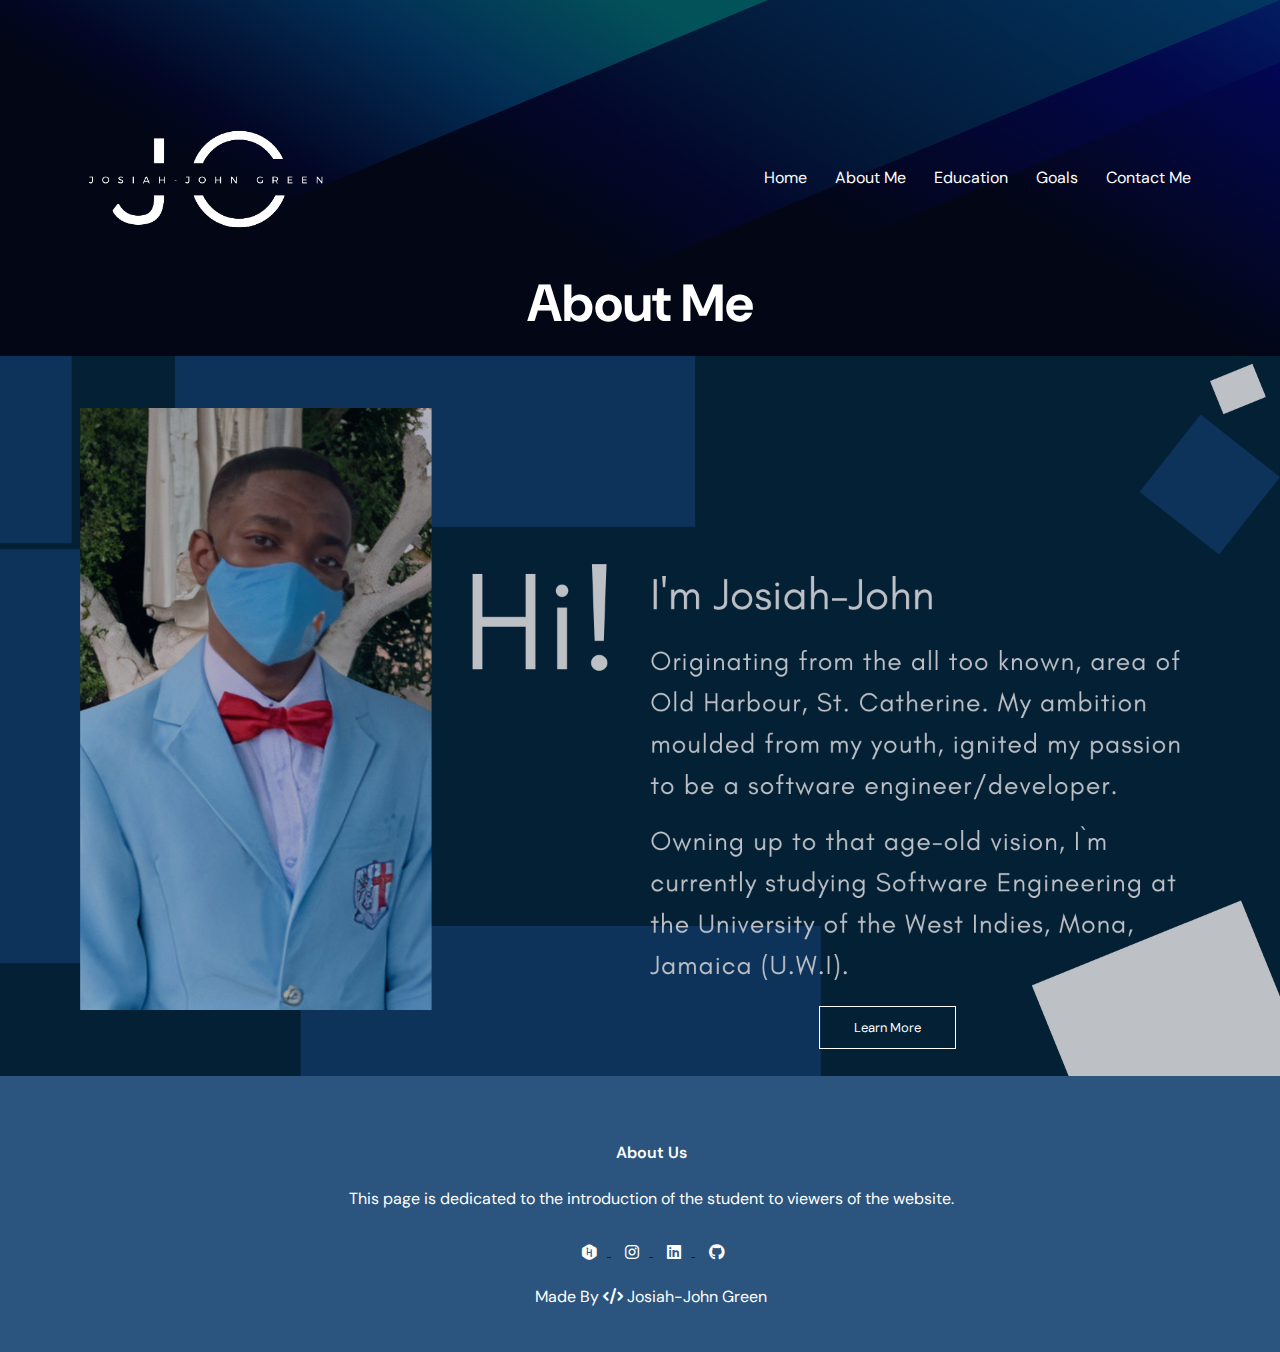
==== about.html @ decb932b "Add files via upload" ====
<!DOCTYPE html>
<html lang="en">

<!--- Header --->

<head>
    <meta charset="UTF-8">
    <meta name = "viewpoint" content = "with-device-width, initial-scale=1.0">
    <title>Josiah-John Green | About Me</title>
    <link rel="stylesheet" href="style.css">
    <link rel="preconnect" href="https://fonts.googleapis.com">
    <link rel="preconnect" href="https://fonts.gstatic.com" crossorigin>
    <link rel="stylesheet" href="https://cdnjs.cloudflare.com/ajax/libs/font-awesome/6.2.1/css/all.min.css">
    <link href="https://fonts.googleapis.com/css2?family=DM+Sans&display=swap" rel="stylesheet">

</head>

<!--- Body --->
<body>

<!--- Section One --->
<section class="about-header">
    <nav>
        <a href="about.html"><img src="logo.png"></a>
        <div class="nav-links">
            <ul>
                <li><a href="home.html">Home</a></li>
                <li><a href="about.html">About Me</a></li>
                <li><a href="education.html">Education</a></li>
                <li><a href="goals.html">Goals</a></li>
                <li><a href="contact.html">Contact Me</a></li>
            </ul>
        </div>
    </nav>

    <div class = "about-text-box">
        <h1>About Me</h1>
    </div>

</section>

<!--- Section Two --->

<section class="about-me">
    <div class="about-row">
        <div class="about-column">
           <img src="about_me_ambition.png">
           <a href="interests.html" class="interests-btn">Learn More</a>
        </div>
    </div>

</section>

<section class="about-footer">

    <h4>About Us</h4>
    <p>This page is dedicated to the introduction of the student to viewers of the website.<p>

    <div class = "about-icons">
        <a href="https://www.hackerrank.com/josiahjohngreen" target ="_blank">
            <i class="fa-brands fa-hackerrank"></i>
        </a>
        <a href="https://www.instagram.com/josiah_jonh_" target ="_blank">
            <i class="fa-brands fa-instagram"></i>
        </a>
        <a href="https://www.linkedin.com/in/josiah-john-green/" target ="_blank">
            <i class="fa-brands fa-linkedin"></i>
        </a>
        <a href="https://github.com/josiah-john-green" target ="_blank">
            <i class="fa-brands fa-github"></i>
        </a>
    </div>

    <p>Made By <i class="fa-solid fa-code"></i> Josiah-John Green </p>

</section>

</body>
</html>
---- style.css ----
/* Header: Home */
*{

    margin: 0;
    padding: 0;
    font-family: 'DM Sans', sans-serif;

}

.header{

    min-height: 100vh;
    width: 100%;
    background-image: linear-gradient(rgba(4,9,30,0.7), rgba(4,9,30,0.7)), url(picture_header.jpg);
    background-position: center;
    background-size: cover;
    position: relative;

}

nav{

    display: flex;
    padding: 2% 6%;
    justify-content: space-between;
    align-items: center;

}

nav img{

    width: 300px;
    position: relative;
    top: 2px;
    right: 20px;


}


.nav-links{

    flex: 1;
    text-align: right;


}

.nav-links ul li{

    list-style: none;
    display: inline-block;
    padding: 8px 12px;
    position: relative;

}

.nav-links ul li a{

    color: #fff;
    text-decoration: none;
    font-size: 16px;


}

.nav-links ul li::after{

    content: '';
    width: 0%;
    height: 2px;
    background: #fff;
    display: block;
    margin: auto;
    transition: 0.5s;


}

.nav-links ul li:hover::after{

    width: 100%;

}

/* Section One (Body) */

.text-box{

    width:90%;
    color: #fff;
    position: absolute;
    top: 70%;
    left: 51%;
    transform: translate(-50%, -50%);
    text-align: left;

}

.text-box h1{

    font-size: 64px;

}

.text-box p{

    margin: 20px 0px 50px;
    font-size: 18px;
    color: #fff;

}


.icons .fa-brands{

    color: #fff;
    cursor: pointer;
    padding: 8px 12px;
    position: relative;
    left: 65px;
    top: 210px;


}

/* Sub-Header: About Page */

.about-header{

    min-height = 100vh;
    background-image: linear-gradient(rgba(4,9,30,0.7), rgba(4,9,30,0.7)), url(picture_header.jpg);
    background-position: center;
    background-size: 100% 100%;

    position: relative;
    color: #fff;
    text-align: center;

}

.about-header h1{

    font-size: 52px;
    top: 20%;

}

.about-header p{

    margin: 10px 0px 50px;
    font-size: 18px;



}

.about-me{

    width: 100%;
    background-image: linear-gradient(rgb(43,84,126), rgb(43,84,126));


}

.about-column{

    flex-basis: 48%;

}

.about-column img{

    width: 100%;


}

/* Section One (Body) */

.about-text-box{

    width:90%;
    color: #fff;
    position: absolute;
    top: 85%;
    left: 50%;
    transform: translate(-50%, -50%);
    text-align: center;

}

.about-text-box h1{

    font-size: 52px;

}

/* Section Two (Body) */

.interests-btn{

     display: in-line block;
     text-decoration: none;
     color: #fff;
     border: 1px solid #fff;
     padding: 12px 34px;
     font-size: 13px;
     background: transparent;
     position: relative;
     cursor: pointer;
     top: -65px;
     left: 64%;

}

.interests-btn:hover{

    border: 1px solid #2B547E;
    background: #2B547E;
    transition: 1s;

}

.about-footer{

    width: 90.8%;
    text-align: center;
    padding: 20px 70px;
    background: #2B547E;

}

.about-footer h4{

    margin-bottom: 25px;
    margin-top: 20px;
    font-weight: 600;
    color: white;
}

.about-footer p{

    color: white;
    font-size: 16px;
    margin-bottom: 25px;
    margin-top: 20px;

}

.about-icons .fa-brands{

    color: #fff;
    cursor: pointer;
    padding: 8px 12px;
    position: relative;
    left: 2px;
    top: 2px;


}

.fa-code{

    color: #fff;


}

/* Sub-Header: Education Page */

.education-header{

    min-height = 100vh;
    background-image: linear-gradient(rgba(4,9,30,0.7), rgba(4,9,30,0.7)), url(picture_header.jpg);
    background-position: center;
    background-size: 100% 100%;


    position: relative;
    color: #fff;
    text-align: center;


}

.education-header h1{

    font-size: 52px;
    top: 20%;

}

.education-header p{

    margin: 10px 0px 50px;
    font-size: 18px;

}

/* Section One (Body) */

.education-text-box{

    width:90%;
    color: #fff;
    position: absolute;
    top: 85%;
    left: 50%;
    transform: translate(-50%, -50%);
    text-align: center;

}

.education-text-box h1{

    font-size: 52px;

}

/* Section Two (Body) */


.education{

    width: 100%;
    background-image: linear-gradient(rgb(245,245,245), rgb(245,245,245));

}

.education-column{

    flex-basis: 48%;

}

.education-column img{

    width: 100%;
    opacity: 0.8;


}

.education-column img:hover{

    opacity: 1;


}

/* Footer */

.education-footer{

    width: 90.8%;
    text-align: center;
    padding: 20px 70px;
    background: #2B547E;
    margin-top: -5px;

}

.education-footer h4{

    margin-bottom: 25px;
    margin-top: 20px;
    font-weight: 600;
    color: white;
}

.education-footer p{

    color: white;
    font-size: 16px;
    margin-bottom: 25px;
    margin-top: 20px;

}

.education-icons .fa-brands{

    color: #fff;
    cursor: pointer;
    padding: 8px 12px;
    position: relative;
    left: 2px;
    top: 2px;


}

.fa-code{

    color: #fff;


}

/* Sub-Header: Goals Page */

.goals-header{

    min-height = 100vh;
    background-image: linear-gradient(rgba(4,9,30,0.7), rgba(4,9,30,0.7)), url(picture_header.jpg);
    background-position: center;
    background-size: 100% 100%;


    position: relative;
    color: #fff;
    text-align: center;


}

.goals-header h1{

    font-size: 52px;
    top: 20%;

}

.goals-header p{

    margin: 10px 0px 50px;
    font-size: 18px;



}

/* Section One (Body) */

.goals-text-box{

    width:90%;
    color: #fff;
    position: absolute;
    top: 85%;
    left: 50%;
    transform: translate(-50%, -50%);
    text-align: center;

}

.goals-text-box h1{

    font-size: 52px;

}

/* Section Two (Body) */

.goals{

    width: 100%;
    background-image: linear-gradient(rgb(245,245,245), rgb(245,245,245));


}

.goals-column{

    flex-basis: 48%;

}

.goals-column img{

    width: 100%;
    opacity: 0.7;


}

.goals-column img:hover{

    opacity: 1;


}

/* Footer */

.goals-footer{

    width: 90.8%;
    text-align: center;
    padding: 20px 70px;
    background: #2B547E;
    margin-top: -5px;

}

.goals-footer h4{

    margin-bottom: 25px;
    margin-top: 20px;
    font-weight: 600;
    color: white;
}

.goals-footer p{

    color: white;
    font-size: 16px;
    margin-bottom: 25px;
    margin-top: 20px;

}

.goals-icons .fa-brands{

    color: #fff;
    cursor: pointer;
    padding: 8px 12px;
    position: relative;
    left: 2px;
    top: 2px;


}

.fa-code{

    color: #fff;


}

/* Sub-Header: Interests Page */

.interests-header{

    min-height = 100vh;
    background-image: linear-gradient(rgba(4,9,30,0.7), rgba(4,9,30,0.7)), url(picture_header.jpg);
    background-position: center;
    background-size: 100% 100%;


    position: relative;
    color: #fff;
    text-align: center;


}

.interests-header h1{

    font-size: 52px;
    top: 20%;

}

.interests-header p{

    margin: 10px 0px 50px;
    font-size: 18px;

}

/* Section One (Body) */

.interests-text-box{

    width:90%;
    color: #fff;
    position: absolute;
    top: 85%;
    left: 50%;
    transform: translate(-50%, -50%);
    text-align: center;

}

.interests-text-box h1{

    font-size: 52px;

}

/* Section Two (Body) */

.interests{

    width: 100%;
    background-image: linear-gradient(rgb(245,245,245), rgb(245,245,245));

}

.interests-column{

    flex-basis: 48%;

}

.interests-column img{

    width: 100%;
    opacity: 0.7;


}

.interests-column img:hover{

    opacity: 1;

}

/* Footer */

.interests-footer{

    width: 90.8%;
    text-align: center;
    padding: 20px 70px;
    background: #2B547E;
    margin-top: -5px;

}

.interests-footer h4{

    margin-bottom: 25px;
    margin-top: 20px;
    font-weight: 600;
    color: white;
}

.interests-footer p{

    color: white;
    font-size: 16px;
    margin-bottom: 25px;
    margin-top: 20px;

}

.interests-icons .fa-brands{

    color: #fff;
    cursor: pointer;
    padding: 8px 12px;
    position: relative;
    left: 2px;
    top: 2px;


}

.fa-code{

    color: #fff;


}

/* Sub-Header: Favourites Page */

.favourites-header{

    min-height = 100vh;
    background-image: linear-gradient(rgba(4,9,30,0.7), rgba(4,9,30,0.7)), url(picture_header.jpg);
    background-position: center;
    background-size: 100% 100%;


    position: relative;
    color: #fff;
    text-align: center;


}

.favourites-header h1{

    font-size: 52px;
    top: 20%;

}

.favourites-header p{

    margin: 10px 0px 50px;
    font-size: 18px;

}

/* Section One (Body) */

.favourites-text-box{

    width:90%;
    color: #fff;
    position: absolute;
    top: 85%;
    left: 50%;
    transform: translate(-50%, -50%);
    text-align: center;

}

.favourites-text-box h1{

    font-size: 52px;

}

/* Section Two (Body) */

.favourites{

    width: 100%;
    background-image: linear-gradient(rgb(245,245,245), rgb(245,245,245));

}

.favourites-column{

    flex-basis: 48%;


}

.favourites-column img{

    width: 100%;
    opacity: 0.7;

}

.favourites-column img:hover{

    opacity: 1;


}

.tiktok-btn{

     display: in-line block;
     text-decoration: none;
     color: #fff;
     border: none;
     padding: 20px 60px;
     font-size: 0px;
     background: transparent;
     position: relative;
     cursor: pointer;
     top: -376px;
     left: 39.5%;

}

.youtube-btn{

     display: in-line block;
     text-decoration: none;
     color: #fff;
     border: none;
     padding: 20px 60px;
     font-size: 0px;
     background: transparent;
     position: relative;
     cursor: pointer;
     top: -280px;
     left: 59%;

}

.instagram-btn{

     display: in-line block;
     text-decoration: none;
     color: #fff;
     border: none;
     padding: 20px 60px;
     font-size: 0px;
     background: transparent;
     position: relative;
     cursor: pointer;
     top: -182px;
     left: 49%;

}


/* Footer */

.favourites-footer{

    width: 90.8%;
    text-align: center;
    padding: 20px 70px;
    background: #2B547E;
    margin-top: -26.3px;

}

.favourites-footer h4{

    margin-bottom: 25px;
    margin-top: 20px;
    font-weight: 600;
    color: white;
}

.favourites-footer p{

    color: white;
    font-size: 16px;
    margin-bottom: 25px;
    margin-top: 20px;

}

.favourites-icons .fa-brands{

    color: #fff;
    cursor: pointer;
    padding: 8px 12px;
    position: relative;
    left: 2px;
    top: 2px;


}

.fa-code{

    color: #fff;


}


/* Sub-Header: Contact Page */

.contact-header{

    min-height = 100vh;
    background-image: linear-gradient(rgba(4,9,30,0.7), rgba(4,9,30,0.7)), url(picture_header.jpg);
    background-position: center;
    background-size: 100% 100%;


    position: relative;
    color: #fff;
    text-align: center;


}

.contact-header h1{

    font-size: 52px;
    top: 20%;

}

.contact-header p{

    margin: 10px 0px 50px;
    font-size: 18px;



}

/* Section One (Body) */

.contact-text-box{

    width:90%;
    color: #fff;
    position: absolute;
    top: 85%;
    left: 50%;
    transform: translate(-50%, -50%);
    text-align: center;

}

.contact-text-box h1{

    font-size: 52px;

}

/* Section Two (Body) */

.location{

    width: 100%;
    margin: auto;

}

.location iframe{

    width: 100%;


}

.contact-me {

    display: flex;
    margin: auto;
    width: 80%


}

.contact-row-one{


    flex-direction: column;
    flex: 32%;


}

.contact-me-column{

    margin-bottom: 30px;

}

.contact-me-column div{

    margin-bottom: 40px;
    margin-top: 15px;

}

.contact-me-column div p{

    padding: 0;

}

.contact-me-column div h5{

   font-size: 20px;
   margin-bottom: 5px;
   color: #555;
   font-weight: 400;

}

.contact-me-column div .fa-solid{

    font-size: 28px;
    color: #2B547E;
    margin: 0px;
    margin-right: 30px;

}

.contact-row-two{


    flex-direction: column;
    flex: 20%;


}

.contact-form-column
{

    margin-bottom: 50px;


}


.contact-form-column input{

    width: 100%;
    padding: 15px;
    margin-bottom: 20px;
    margin-top: 15px;
    outline: none;
    border: 1px solid #ccc;

}

.contact-btn{

     display: in-line block;
     text-decoration: none;
     color: #fff;
     border: 1px solid #fff;
     padding: 12px 34px;
     font-size: 13px;
     background: #ccc;
     position: relative;
     cursor: pointer;
     top: 10px;
     left: 0%;

}

.contact-btn:hover{

    border: 1px solid #2B547E;
    background: #2B547E;
    transition: 1s;

}


/* Footer */

.contact-footer{

    width: 90.8%;
    text-align: center;
    padding: 20px 70px;
    background: #2B547E;

}

.contact-footer h4{

    margin-bottom: 25px;
    margin-top: 20px;
    font-weight: 600;
    color: white;
}

.contact-footer p{

    color: white;
    font-size: 16px;
    margin-bottom: 25px;
    margin-top: 20px;

}

.contact-icons .fa-brands{

    color: #fff;
    cursor: pointer;
    padding: 8px 12px;
    position: relative;
    left: 2px;
    top: 2px;


}

.fa-code{

    color: #fff;


}

/* Sub-Header: Feedback Page */

.feedback-header{

    min-height = 100vh;
    background-image: linear-gradient(rgba(4,9,30,0.7), rgba(4,9,30,0.7)), url(picture_header.jpg);
    background-position: center;
    background-size: 100% 100%;


    position: relative;
    color: #fff;
    text-align: center;


}

.feedback-header h1{

    font-size: 52px;
    top: 20%;

}

.feedback-header p{

    margin: 10px 0px 50px;
    font-size: 18px;

}

/* Section One (Body) */

.feedback-text-box{

    width:90%;
    color: #fff;
    position: absolute;
    top: 85%;
    left: 50%;
    transform: translate(-50%, -50%);
    text-align: center;

}

.feedback-text-box h1{

    font-size: 52px;

}

/* Section Two (Body) */

.feedback{

    display: flex;
    margin: auto;
    width: 80%


}

.feedback-row-one{


    flex-direction: column;
    flex: 20%;
    margin-right: 12px;


}

.feedback-me-column{

    margin-bottom: 30px;

}

.feedback-me-column
{

    margin-bottom: 50px;


}


.feedback-me-column input{

    width: 80%;
    padding: 15px;
    margin-bottom: 20px;
    margin-top: 15px;
    outline: none;
    border: 1px solid #ccc;

}

.star-rating {
	margin: 25px 0 0px;
	font-size: 0;
	white-space: nowrap;
	display: inline-block;
	width: 175px;
	height: 35px;
	overflow: hidden;
	position: relative;
	background: url('[data-uri]');
	background-size: contain;
}

.star-rating i {
	opacity: 0;
	position: absolute;
	left: 0;
	top: 0;
	height: 100%;
	width: 20%;
	z-index: 1;
	background: url('[data-uri]');
	background-size: contain;
}

.star-rating input {
	-moz-appearance: none;
	-webkit-appearance: none;
	opacity: 0;
	display: inline-block;
	width: 20%;
	height: 100%;
	margin: 0;
	padding: 0;
	z-index: 2;
	position: relative;
}

.star-rating input:hover+i, .star-rating input:checked+i {
	opacity: 1;
}

.star-rating i~i {
	width: 40%;
}

.star-rating i~i~i {
	width: 60%;
}

.star-rating i~i~i~i {
	width: 80%;
}

.star-rating i~i~i~i~i {
	width: 100%;
}

.choice {
	position: fixed;
	top: 0;
	left: 0;
	right: 0;
	text-align: center;
	padding: 20px;
	display: block;
}

.container {
  display: block;
  position: relative;
  padding-left: 35px;
  margin-bottom: 12px;
  cursor: pointer;
  font-size: 16px;
  -webkit-user-select: none;
  -moz-user-select: none;
  -ms-user-select: none;
  user-select: none;
}

.container input {
  position: absolute;
  opacity: 0;
  cursor: pointer;
  height: 0;
  width: 0;
}


.checkmark {
  position: absolute;
  top: 0;
  left: 0;
  height: 25px;
  width: 25px;
  background-color: #eee;
}

.container:hover input ~ .checkmark {
  background-color: #ccc;
}

.container input:checked ~ .checkmark {
  background-color: #2196F3;
}


.checkmark:after {
  content: "";
  position: absolute;
  display: none;
}

.container input:checked ~ .checkmark:after {
  display: block;
}

.container .checkmark:after {
  left: 9px;
  top: 5px;
  width: 5px;
  height: 10px;
  border: solid white;
  border-width: 0 3px 3px 0;
  -webkit-transform: rotate(45deg);
  -ms-transform: rotate(45deg);
  transform: rotate(45deg);
}

/* Section Three (Body) */

.feedback-row-two{


    flex-direction: column;
    flex: 20%;



}

.feedback-form-column
{

    margin-bottom: 50px;



}

.feedback-form-column input{

    width: 100%;
    padding: 15px;
    margin-bottom: 20px;
    background: transparent;
    margin-top: 15px;
    outline: none;
    border: 1px solid #ccc;

}

.feedback-form-column select{

    width: 105.1%;
    padding: 15px;
    margin-bottom: 20px;
    background: transparent;
    margin-top: 15px;
    outline: none;
    border: 1px solid #ccc;
    color: grey;

}

.feedback-form-column select option{


  padding: 12px 16px;
  text-decoration: none;
  display: block;
  border-radius: 10px 10px 10px 10px;

}

.feedback-btn{

     display: in-line block;
     text-decoration: none;
     color: #fff;
     border: 1px solid #fff;
     padding: 12px 34px;
     font-size: 13px;
     background: #ccc;
     position: relative;
     cursor: pointer;
     top: 10px;
     left: 0%;

}

.feedback-btn:hover{

    border: 1px solid #2B547E;
    background: #2B547E;
    transition: 1s;

}

/* Footer */

.feedback-footer{

    width: 90.8%;
    text-align: center;
    padding: 20px 70px;
    background: #2B547E;
    margin-top: 20px;

}

.feedback-footer h4{

    margin-bottom: 25px;
    margin-top: 20px;
    font-weight: 600;
    color: white;
}

.feedback-footer p{

    color: white;
    font-size: 16px;
    margin-bottom: 25px;
    margin-top: 20px;

}

.feedback-icons .fa-brands{

    color: #fff;
    cursor: pointer;
    padding: 8px 12px;
    position: relative;
    left: 2px;
    top: 2px;


}

.fa-code{

    color: #fff;


}
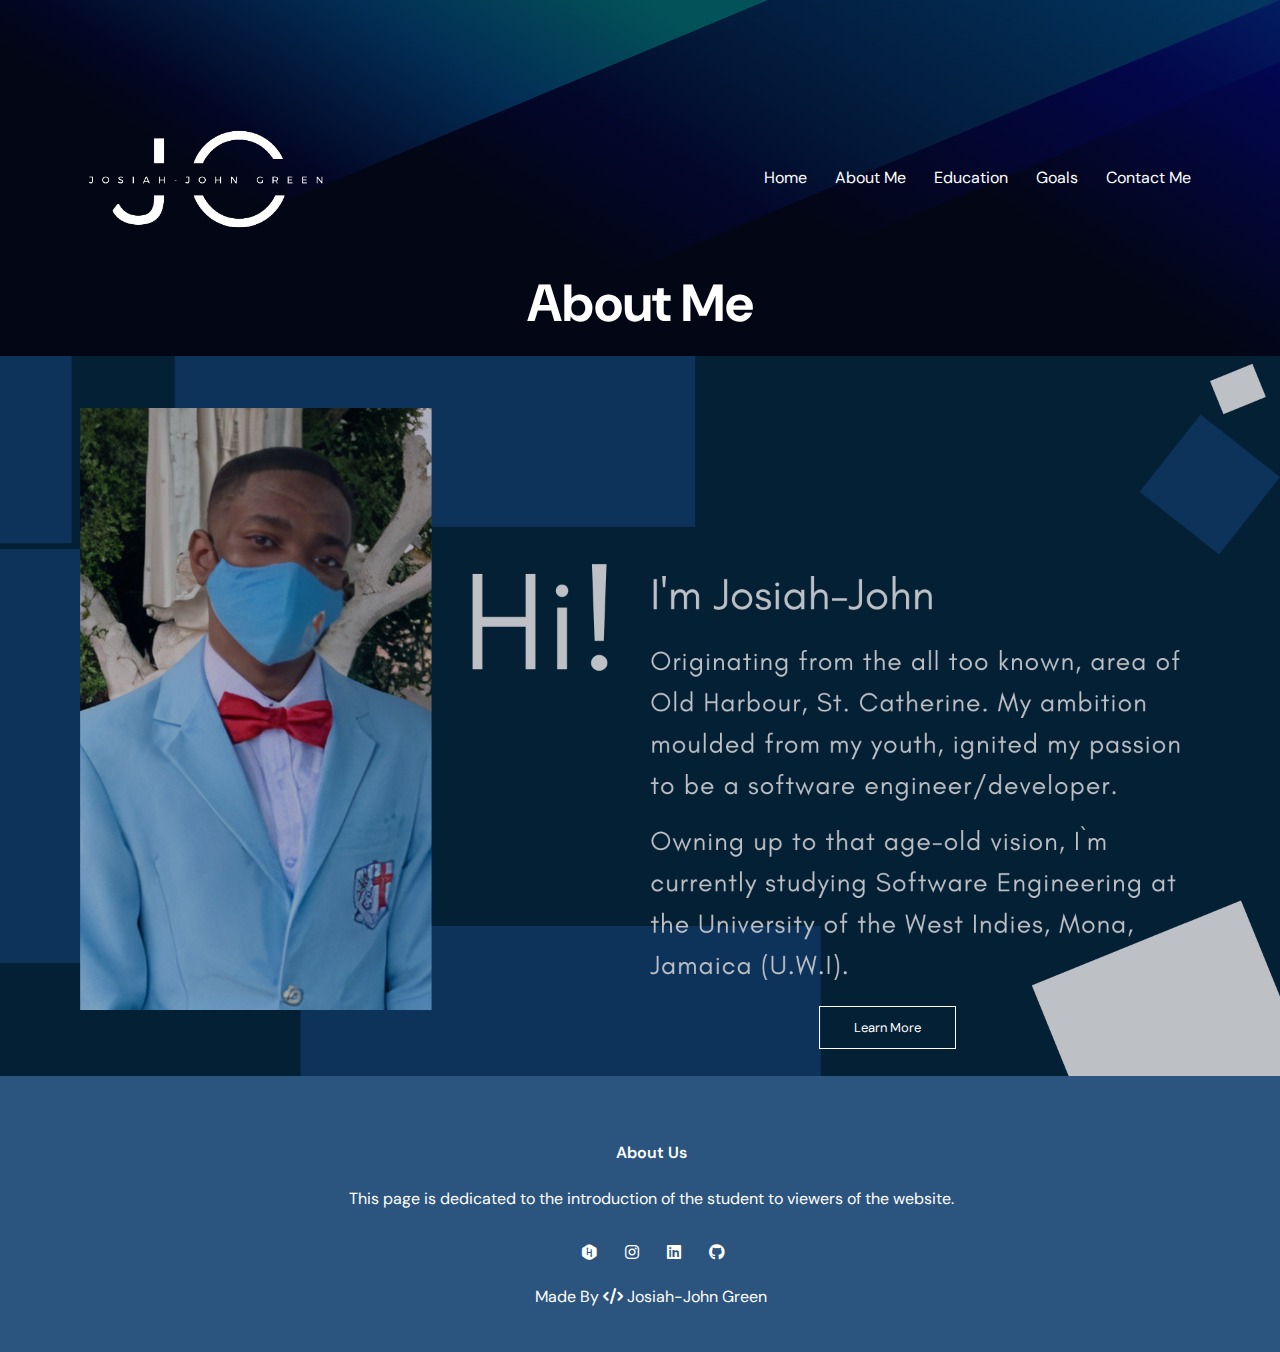
==== commit d4cdf980: "Update about.html" ====
--- a/about.html
+++ b/about.html
@@ -57,18 +57,10 @@
     <p>This page is dedicated to the introduction of the student to viewers of the website.<p>
 
     <div class = "about-icons">
-        <a href="https://www.hackerrank.com/josiahjohngreen" target ="_blank">
-            <i class="fa-brands fa-hackerrank"></i>
-        </a>
-        <a href="https://www.instagram.com/josiah_jonh_" target ="_blank">
-            <i class="fa-brands fa-instagram"></i>
-        </a>
-        <a href="https://www.linkedin.com/in/josiah-john-green/" target ="_blank">
-            <i class="fa-brands fa-linkedin"></i>
-        </a>
-        <a href="https://github.com/josiah-john-green" target ="_blank">
-            <i class="fa-brands fa-github"></i>
-        </a>
+        <a href="https://www.hackerrank.com/josiahjohngreen" target ="_blank"><i class="fa-brands fa-hackerrank"></i></a>
+        <a href="https://www.instagram.com/josiah_jonh_" target ="_blank"><i class="fa-brands fa-instagram"></i></a>
+        <a href="https://www.linkedin.com/in/josiah-john-green/" target ="_blank"><i class="fa-brands fa-linkedin"></i></a>
+        <a href="https://github.com/josiah-john-green" target ="_blank"> <i class="fa-brands fa-github"></i></a>
     </div>
 
     <p>Made By <i class="fa-solid fa-code"></i> Josiah-John Green </p>
@@ -76,4 +68,4 @@
 </section>
 
 </body>
-</html>+</html>
